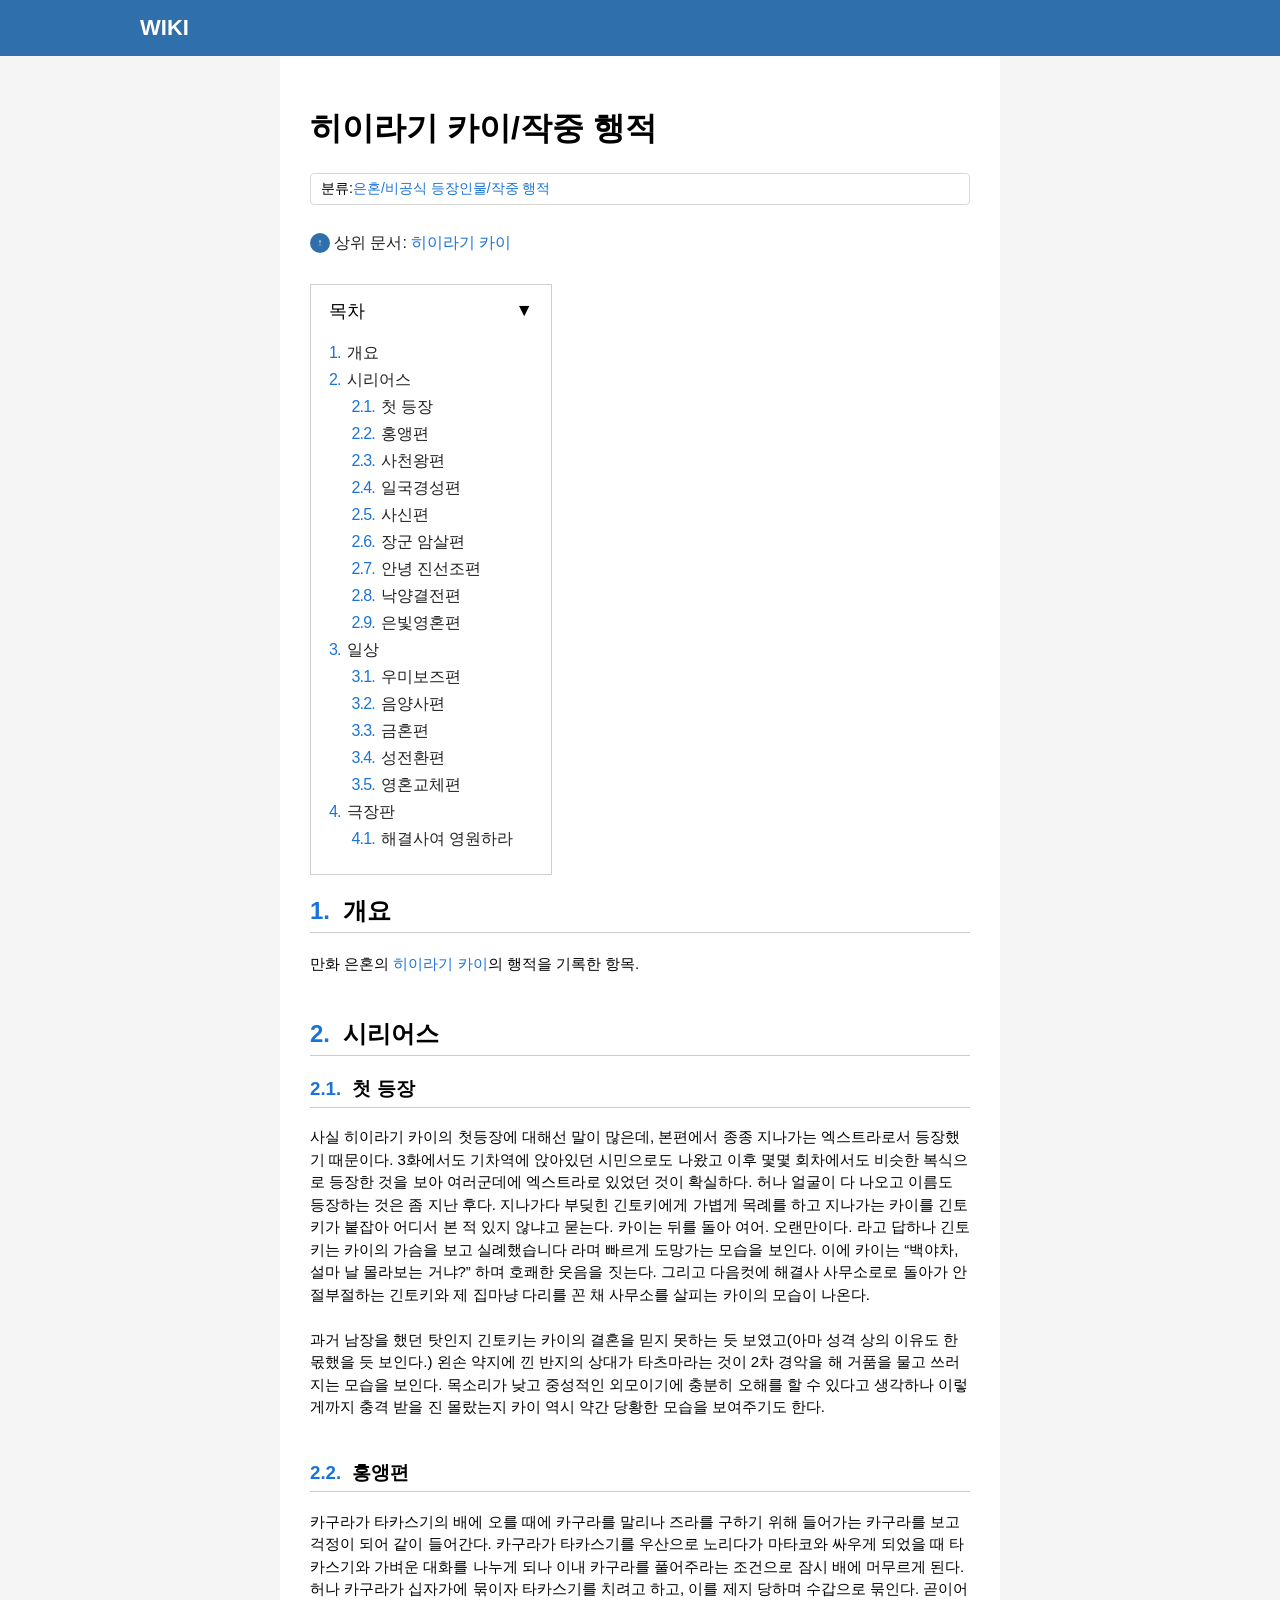
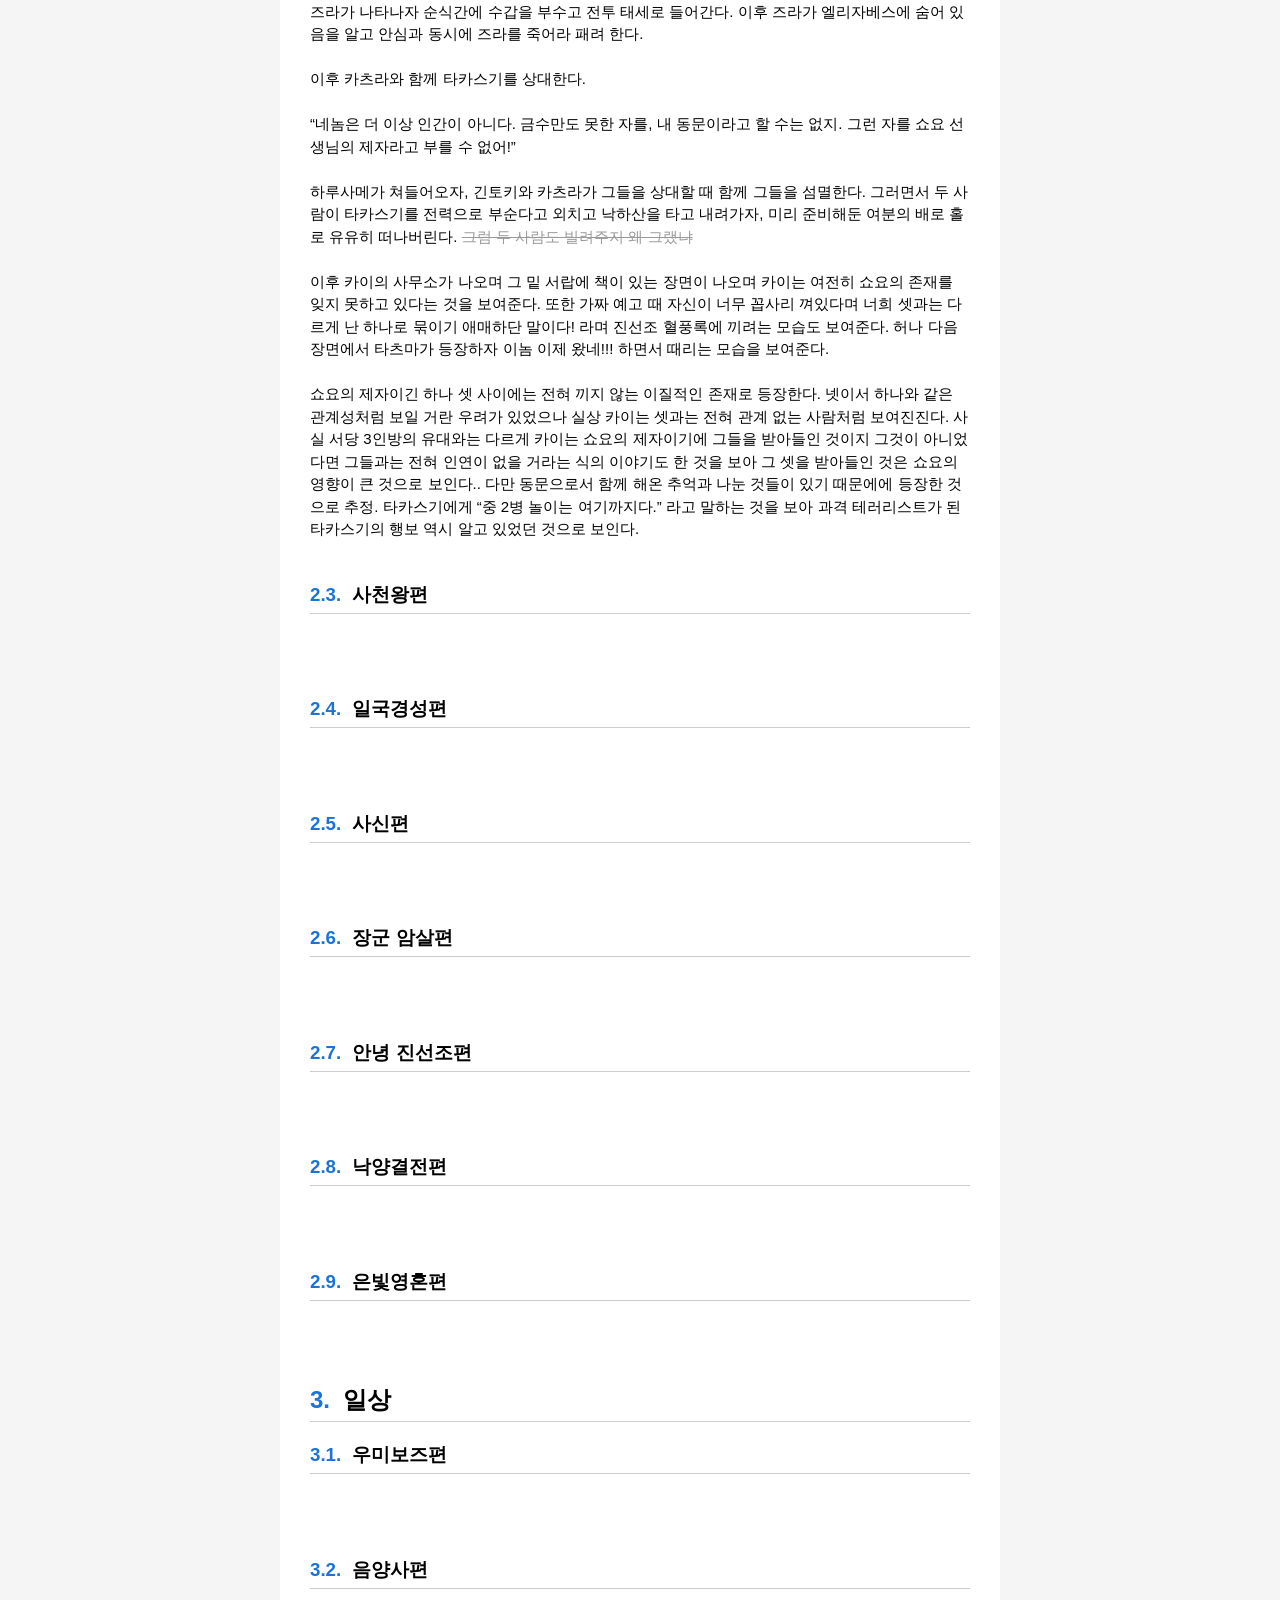
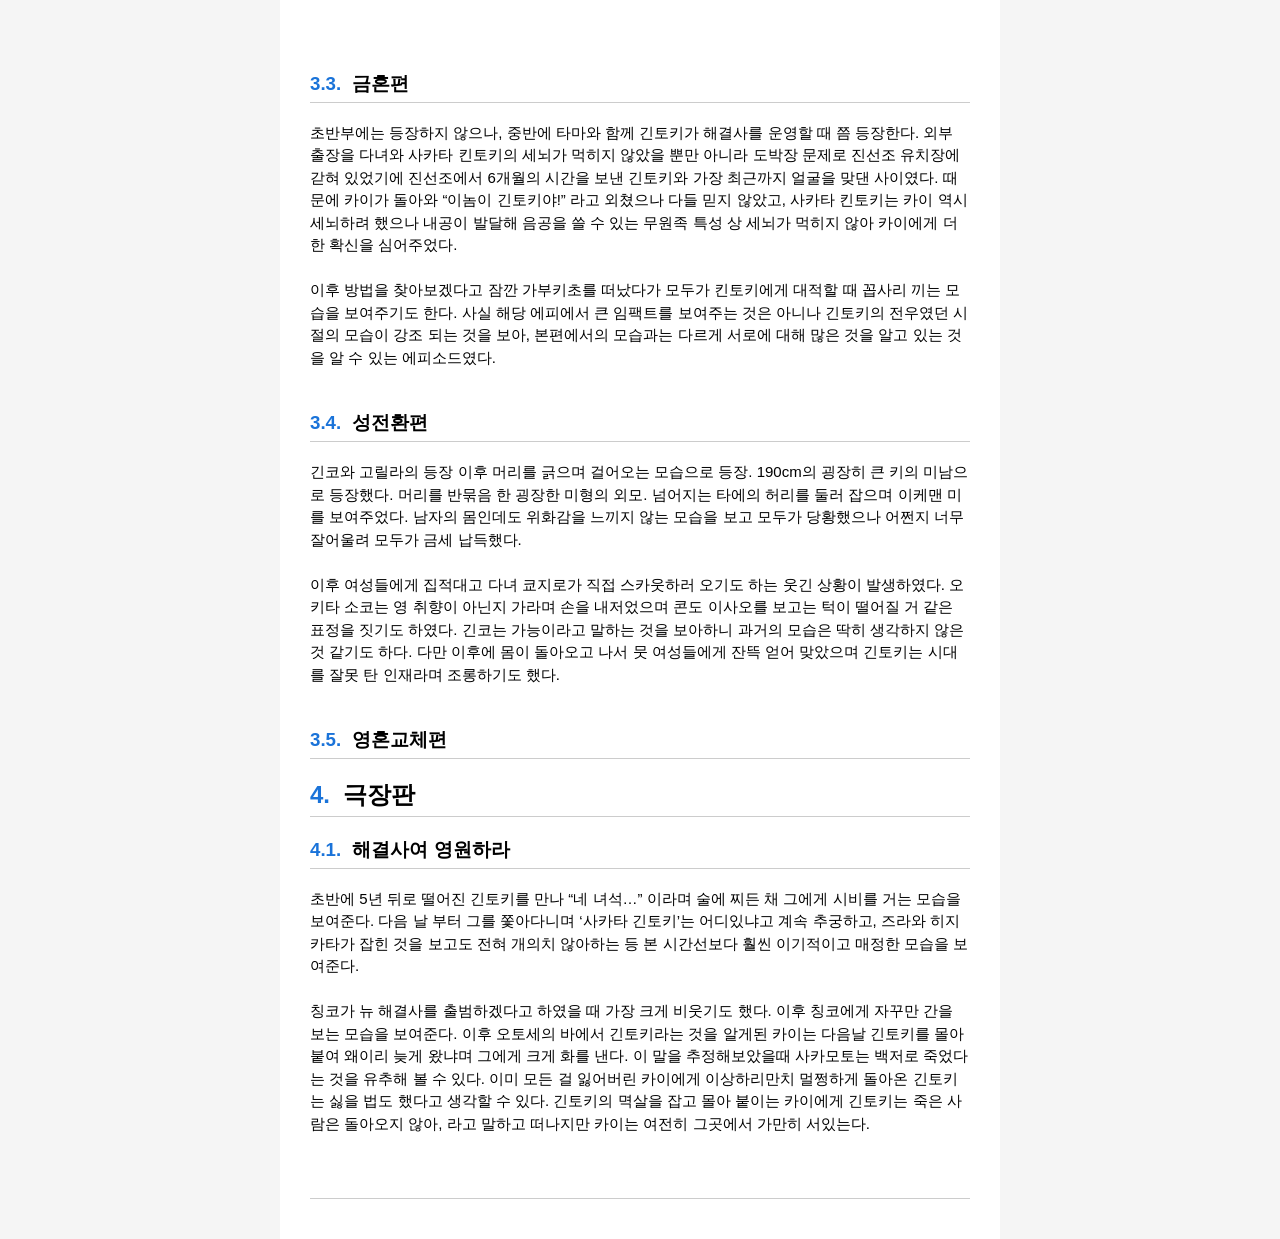
==== plotline.html @ 356cd567 "01" ====
<!DOCTYPE html>
<html lang="ko">

<head>

<meta charset="UTF-8">
<meta name="viewport" content="width=device-width, initial-scale=1.0">

<title>히이라기 카이/작중 행적 - 아이위키</title>

<link rel="stylesheet" href="../style.css">

</head>

<body>

<header class="header">

<div class="header-inner">

<h1 class="logo">
<a href="../index.html">WIKI</a>
</h1>

</div>

</header>

<div class="layout">

<main class="content">

<h1>히이라기 카이/작중 행적</h1>

<div class="wiki-category">
분류:<a href="#">은혼/비공식 등장인물/작중 행적</a>
</div>

<div class="wiki-parent-doc">
  <span class="parent-icon">↑</span>
  <span class="parent-label">상위 문서:</span>
  <a href="index.html">히이라기 카이</a>
</div>

<div class="toc_p" id="toc">
  <button type="button" class="toc-toggle" id="toc-toggle" aria-expanded="true">
    <span class="toc-title">목차</span>
    <span class="toc-arrow">▼</span>
  </button>

  <div class="toc-body" id="toc-body">
    <ol id="toc-list"></ol>
  </div>
</div>

<div style="clear:both;"></div>

<h2>개요</h2>
<p>
만화 은혼의 <a href="index.html">히이라기 카이</a>의 행적을 기록한 항목.<br><br>
</p>


<h2>시리어스</h2>
<h3>첫 등장</h3>
<p>
사실 히이라기 카이의 첫등장에 대해선 말이 많은데, 본편에서 종종 지나가는 엑스트라로서 등장했기 때문이다. 3화에서도 기차역에 앉아있던 시민으로도 나왔고 이후 몇몇 회차에서도 비슷한 복식으로 등장한 것을 보아 여러군데에 엑스트라로 있었던 것이 확실하다. 허나 얼굴이 다 나오고 이름도 등장하는 것은 좀 지난 후다. 지나가다 부딪힌 긴토키에게 가볍게 목례를 하고 지나가는 카이를 긴토키가 붙잡아 어디서 본 적 있지 않냐고 묻는다. 카이는 뒤를 돌아 여어. 오랜만이다. 라고 답하나 긴토키는 카이의 가슴을 보고 실례했습니다 라며 빠르게 도망가는 모습을 보인다. 이에 카이는 “백야차, 설마 날 몰라보는 거냐?” 하며 호쾌한 웃음을 짓는다. 그리고 다음컷에 해결사 사무소로로 돌아가 안절부절하는 긴토키와 제 집마냥 다리를 꼰 채 사무소를 살피는 카이의 모습이 나온다.<br><br>
과거 남장을 했던 탓인지 긴토키는 카이의 결혼을 믿지 못하는 듯 보였고(아마 성격 상의 이유도 한 몫했을 듯 보인다.) 왼손 약지에 낀 반지의 상대가 타츠마라는 것이 2차 경악을 해 거품을 물고 쓰러지는 모습을 보인다. 목소리가 낮고 중성적인 외모이기에 충분히 오해를 할 수 있다고 생각하나 이렇게까지 충격 받을 진 몰랐는지 카이 역시 약간 당황한 모습을 보여주기도 한다.<br><br>
</p>

<h3>홍앵편</h3>
<p>
카구라가 타카스기의 배에 오를 때에 카구라를 말리나 즈라를 구하기 위해 들어가는 카구라를 보고 걱정이 되어 같이 들어간다. 카구라가 타카스기를 우산으로 노리다가 마타코와 싸우게 되었을 때 타카스기와 가벼운 대화를 나누게 되나 이내 카구라를 풀어주라는 조건으로 잠시 배에 머무르게 된다. 허나 카구라가 십자가에 묶이자 타카스기를 치려고 하고, 이를 제지 당하며 수갑으로 묶인다. 곧이어 즈라가 나타나자 순식간에 수갑을 부수고 전투 태세로 들어간다. 이후 즈라가 엘리자베스에 숨어 있음을 알고 안심과 동시에 즈라를 죽어라 패려 한다.<br><br>
이후 카츠라와 함께 타카스기를 상대한다.<br><br>
“네놈은 더 이상 인간이 아니다. 금수만도 못한 자를, 내 동문이라고 할 수는 없지. 그런 자를 쇼요 선생님의 제자라고 부를 수 없어!”<br><br>
하루사메가 쳐들어오자, 긴토키와 카츠라가 그들을 상대할 때 함께 그들을 섬멸한다. 그러면서 두 사람이 타카스기를 전력으로 부순다고 외치고 낙하산을 타고 내려가자, 미리 준비해둔 여분의 배로 홀로 유유히 떠나버린다. <span class="cancel_text">그럼 두 사람도 빌려주지 왜 그랬냐</span><br><br>
이후 카이의 사무소가 나오며 그 밑 서랍에 책이 있는 장면이 나오며 카이는 여전히 쇼요의 존재를 잊지 못하고 있다는 것을 보여준다. 또한 가짜 예고 때 자신이 너무 꼽사리 껴있다며 너희 셋과는 다르게 난 하나로 묶이기 애매하단 말이다! 라며 진선조 혈풍록에 끼려는 모습도 보여준다. 허나 다음 장면에서 타츠마가 등장하자 이놈 이제 왔네!!! 하면서 때리는 모습을 보여준다.<br><br>
쇼요의 제자이긴 하나 셋 사이에는 전혀 끼지 않는 이질적인 존재로 등장한다. 넷이서 하나와 같은 관계성처럼 보일 거란 우려가 있었으나 실상 카이는 셋과는 전혀 관계 없는 사람처럼 보여진진다.  사실 서당 3인방의 유대와는 다르게 카이는 쇼요의 제자이기에 그들을 받아들인 것이지 그것이 아니었다면 그들과는 전혀 인연이 없을 거라는 식의 이야기도 한 것을 보아 그 셋을 받아들인 것은 쇼요의 영향이 큰 것으로 보인다.. 다만 동문으로서 함께 해온 추억과 나눈 것들이 있기 때문에에 등장한 것으로 추정. 타카스기에게 “중 2병 놀이는 여기까지다.” 라고 말하는 것을 보아 과격 테러리스트가 된 타카스기의 행보 역시 알고 있었던 것으로 보인다.<br><br>
</p>

<h3>사천왕편</h3>
<p><br><br></p>

<h3>일국경성편</h3>
<p><br><br></p>

<h3>사신편</h3>
<p><br><br></p>

<h3>장군 암살편</h3>
<p><br><br></p>

<h3>안녕 진선조편</h3>
<p><br><br></p>

<h3>낙양결전편</h3>
<p><br><br></p>

<h3>은빛영혼편</h3>
<p><br><br></p>

<h2>일상</h2>
<h3>우미보즈편</h3>
<p><br><br></p>

<h3>음양사편</h3>
<p><br><br></p>

<h3>금혼편</h3>
<p>
초반부에는 등장하지 않으나, 중반에 타마와 함께 긴토키가 해결사를 운영할 때 쯤 등장한다. 외부 출장을 다녀와 사카타 킨토키의 세뇌가 먹히지 않았을 뿐만 아니라 도박장 문제로 진선조 유치장에 갇혀 있었기에 진선조에서 6개월의 시간을 보낸 긴토키와 가장 최근까지 얼굴을 맞댄 사이였다. 때문에 카이가 돌아와 “이놈이 긴토키야!” 라고 외쳤으나 다들 믿지 않았고, 사카타 킨토키는 카이 역시 세뇌하려 했으나 내공이 발달해 음공을 쓸 수 있는 무원족 특성 상 세뇌가 먹히지 않아 카이에게 더한 확신을 심어주었다.<br><br>
이후 방법을 찾아보겠다고 잠깐 가부키초를 떠났다가 모두가 킨토키에게 대적할 때 꼽사리 끼는 모습을 보여주기도 한다. 사실 해당 에피에서 큰 임팩트를 보여주는 것은 아니나 긴토키의 전우였던 시절의 모습이 강조 되는 것을 보아, 본편에서의 모습과는 다르게 서로에 대해 많은 것을 알고 있는 것을 알 수 있는 에피소드였다.<br><br>
</p>

<h3>성전환편</h3>
<p>
긴코와 고릴라의 등장 이후 머리를 긁으며 걸어오는 모습으로 등장. 190cm의 굉장히 큰 키의 미남으로 등장했다. 머리를 반묶음 한 굉장한 미형의 외모. 넘어지는 타에의 허리를 둘러 잡으며 이케맨 미를 보여주었다. 남자의 몸인데도 위화감을 느끼지 않는 모습을 보고 모두가 당황했으나 어쩐지 너무 잘어울려 모두가 금세 납득했다.<br><br>
이후 여성들에게 집적대고 다녀 쿄지로가 직접 스카웃하러 오기도 하는 웃긴 상황이 발생하였다. 오키타 소코는 영 취향이 아닌지 가라며 손을 내저었으며 콘도 이사오를 보고는 턱이 떨어질 거 같은 표정을 짓기도 하였다. 긴코는 가능이라고 말하는 것을 보아하니 과거의 모습은 딱히 생각하지 않은 것 같기도 하다. 다만 이후에 몸이 돌아오고 나서 뭇 여성들에게 잔뜩 얻어 맞았으며 긴토키는 시대를 잘못 탄 인재라며 조롱하기도 했다.<br><br>
</p>

<h3>영혼교체편</h3>
<p>
</p>

<h2>극장판</h2>
<h3>해결사여 영원하라</h3>
<p>
초반에 5년 뒤로 떨어진 긴토키를 만나 “네 녀석…” 이라며 술에 찌든 채 그에게 시비를 거는 모습을 보여준다. 다음 날 부터 그를 쫓아다니며 ‘사카타 긴토키’는 어디있냐고 계속 추궁하고, 즈라와 히지카타가 잡힌 것을 보고도 전혀 개의치 않아하는 등 본 시간선보다 훨씬 이기적이고 매정한 모습을 보여준다.<br><br>
칭코가 뉴 해결사를 출범하겠다고 하였을 때 가장 크게 비웃기도 했다. 이후 칭코에게 자꾸만 간을 보는 모습을 보여준다. 이후 오토세의 바에서 긴토키라는 것을 알게된 카이는 다음날 긴토키를 몰아 붙여 왜이리 늦게 왔냐며 그에게 크게 화를 낸다. 이 말을 추정해보았을때 사카모토는 백저로 죽었다는 것을 유추해 볼 수 있다. 이미 모든 걸 잃어버린 카이에게 이상하리만치 멀쩡하게 돌아온 긴토키는 싫을 법도 했다고 생각할 수 있다. 긴토키의 멱살을 잡고 몰아 붙이는 카이에게 긴토키는 죽은 사람은 돌아오지 않아, 라고 말하고 떠나지만 카이는 여전히 그곳에서 가만히 서있는다.<br><br>
</p>

<section class="footnotes-section">
<ol id="footnotes-list"></ol>
</section>

</main>

</div>

<script src="../script.js"></script>

</body>
</html>
---- style.css ----
body {
  margin: 0;
  font-family: Arial, sans-serif;
  background: #f5f5f5;
}

/* 헤더 */
.header {
  background: #2f6fab;
  color: white;
}

.header-inner {
  max-width: 1000px;
  margin: auto;
  display: flex;
  align-items: center;
  justify-content: space-between;
  padding: 15px;
}

.logo {
  margin: 0;
  font-size: 22px;
}

.logo a {
  color: white;
  text-decoration: none;
}

.logo a:visited {
  color: white;
}

.topnav a {
  color: white;
  margin-left: 20px;
  text-decoration: none;
  font-weight: bold;
}

.topnav a:visited {
  color: white;
}

.topnav a:hover {
  text-decoration: underline;
}

/* 레이아웃 */
.layout {
  max-width: 720px;
  margin: 0 auto;
}

.content {
  background: white;
  padding: 30px;
}

/* 분류 */
.wiki-category {
  border: 1px solid #d8d8d8;
  border-radius: 4px;
  background: #fff;
  padding: 6px 10px;
  margin: 20px 0 28px 0;
  font-size: 14px;
}

.wiki-category strong {
  font-weight: 700;
  color: #222;
}

.wiki-category a {
  color: #1a73d9;
  text-decoration: none;
}

.wiki-category a:hover {
  text-decoration: underline;
}

.wiki-parent-doc {
  display: flex;
  align-items: center;
  gap: 4px;
  margin: 18px 0 30px 0;
  font-size: 16px;
}

/*상위 문서*/
.parent-icon {
  width: 20px;
  height: 20px;
  border-radius: 50%;
  background: #2f6fab;
  color: #fff;
  display: inline-flex;
  align-items: center;
  justify-content: center;
  font-size: 10px;
  font-weight: 900;
  line-height: 1;
  flex-shrink: 0;
}

.parent-label {
  color: #222;
  font-weight: 400;
}

.wiki-parent-doc a {
  color: #1a73d9;
  text-decoration: none;
}

.wiki-parent-doc a:hover {
  text-decoration: underline;
}

/* 대사 */
.quote-box {
  display: inline-block;
  border: 2px dashed #bfbfbf;
  border-left: 6px solid #7bc67b;
  background: #e6e6e6;
  padding: 12px 24px;
  margin: 4px 0;
  font-size: 17px;
  line-height: 1.7;
  font-weight: 400;
  color: #222;
  box-sizing: border-box;
  max-width: 100%;
}

.quote-box p {
  margin: 0;
}

.quote-divider {
  border: none;
  border-top: 1px solid #bfbfbf;
  margin: 6px 0;
}

.quote-box-b {
  display: inline-block;
  border: 2px dashed #bfbfbf;
  border-left: 6px solid #7bc67b;
  background: #e6e6e6;
  padding: 12px 24px;
  font-size: 15px;
  line-height: 1.7;
  color: #222;
  box-sizing: border-box;
  max-width: 100%;
}

.quote-box-a {
  display: inline-block;
  border: 2px dashed #bfbfbf;
  border-left: 6px solid #7bc67b;
  background: #e6e6e6;
  padding: 12px 24px;
  font-size: 15px;
  line-height: 1.7;
  font-weight: 700;
  color: #222;
  box-sizing: border-box;
  max-width: 100%;
}

.quote-box-a p {
  margin: 0;
}

.quote-divider {
  border: none;
  border-top: 1px solid #bfbfbf;
  margin: 6px 0;
}

.description-box {
  margin: 10px 0;
  padding: 10px 15px;
  background: #f7f7f7;
  border: 1px solid #d5d5d5;
  font-size: 15px;
  line-height: 1.5;
  box-sizing: border-box;
  width: 55%;
}

/* 목차 */
.toc {
  border: 1px solid #cfcfcf;
  background: #fff;
  padding: 0;
  margin: 20px 0;
  width: 200px;
}

.toc_p {
  border: 1px solid #cfcfcf;
  background: #fff;
  padding: 0;
  margin: 20px 0;
  width: 240px;
}

.toc_r {
  border: 1px solid #cfcfcf;
  background: #fff;
  padding: 0;
  margin: 20px 0;
  width: 160px;
}

.toc-toggle {
  width: 100%;
  display: flex;
  align-items: center;
  justify-content: space-between;
  padding: 14px 18px;
  background: none;
  border: none;
  font-size: 1.1rem;
  font-weight: bold;
  cursor: pointer;
  text-align: left;
}

.toc-title {
  display: flex;
  align-items: center;
  gap: 6px;
  font-weight: 500;
}

.toc-arrow {
  font-size: 1.1rem;
  line-height: 1;
  transition: transform 0.2s ease;
}

.toc-toggle.collapsed .toc-arrow {
  transform: rotate(-90deg);
}

.toc-body {
  padding: 0 18px 18px 18px;
}

.toc-body.hidden {
  display: none;
}

#toc-list {
  margin: 0;
  padding-left: 0;
  list-style: none;
}

#toc-list li {
  margin: 6px 0;
}

#toc-list a {
  text-decoration: none;
  color: #1a73d9;
}

#toc-list a:hover {
  text-decoration: underline;
}

.toc-num {
  margin-right: 6px;
  font-weight: 400;
  letter-spacing: -0.05em;
}

.toc-text {
  color: #222;
  text-decoration: none;
}

.toc-text:hover {
  text-decoration: underline;
}

.toc-sublist {
  margin-top: 6px;
  padding-left: 1.4em;
  list-style: none;
}

/*스포일러*/
.spoiler-inline {
  cursor: pointer;
  display: inline-block;
}

.spoiler-content {
  display: none;
}

/* 본문 링크 스타일 */
.content a {
  color: #1a73d9;
  text-decoration: none;
}

.content a:visited {
  color: #1a73d9;
}

.content a:hover {
  text-decoration: underline;
}

.content a.hidden-link {
  color: #f5f5f5;
}

.content a.hidden-link:visited {
  color: #f5f5f5;
}

.content a.hidden-link:hover {
  text-decoration: underline;
  text-decoration-color: #1a73d9;
}

/* 제목 */
h2 {
  border-bottom: 1px solid #ccc;
  padding-bottom: 5px;
}

h3 {
  border-bottom: 1px solid #ccc;
  padding-bottom: 5px;
}

.content p {
  font-size: 15px;
  line-height: 1.5;
}

.char-line {
  font-size: 15px;
  /* 다른 p와 동일 */
  margin: 0;
  /* 위아래 간격 제거 */
  line-height: 1.5;
  /* 기존과 맞춤 */
}

/* 등장인물 목록 */
.character-list {
  list-style: none;
  padding: 0;
}

.character-list li {
  margin-bottom: 10px;
}

.character-list a {
  color: #0366d6;
  text-decoration: none;
}

.character-list a:hover {
  text-decoration: underline;
}

.cancel_text {
  color: #9a9a9a;
  text-decoration: line-through;
}

.cancel_text:hover {
  text-decoration: none;
}

/* 인포박스 */
.character-infobox {
  width: 340px;
  border: 1px solid #b5b5b5;
  float: right;
  margin: 0 0 20px 20px;
  font-size: 14px;
  background: #e6e6e6;
}

.char-title {
  background: #bb4052;
  text-align: center;
  padding: 10px;
  color: #fff6f3;
}

.char-title1 {
  background: #f9f5e9;
  text-align: center;
  padding: 10px;
}

.char-title2 {
  background: #FFFEF0;
  text-align: center;
  padding: 10px;
}

.char-name-ko {
  font-size: 20px;
  font-weight: 700;
}

.char-name-jp {
  display: inline-block;
  text-align: left;
}

.char-name-sub {
  font-size: 16px;
  font-weight: 700;
  display: inline-block;
  text-align: center;
  margin-top: 0;
}

.char-name-sub_ {
  margin-top: 5px;
  font-size: 10px;
  font-weight: 700;
  display: block;
  text-align: left;
  margin-bottom: -1px;
}

.char-name-sub rt {
  font-size: 0.55em;
  font-weight: 400;
}

.char-image img {
  width: 100%;
  display: block;
}

.info-row {
  display: flex;
  border-top: 1px solid #b5b5b5;
}

.info-label {
  width: 28%;
  background: #bb4052;
  padding: 8px;
  font-weight: bold;
  text-align: center;
  color: #fff6f3;
  display: flex;
  align-items: center;
  justify-content: center;
}

.info-label1 {
  width: 28%;
  background: #d2d2d2;
  padding: 8px;
  text-align: center;
  color: #2d2d2d;
  display: flex;
  align-items: center;
  justify-content: center;
}

.info-label2 {
  width: 28%;
  background: #c8c8c8;
  padding: 8px;
  text-align: center;
  color: #373737;
  display: flex;
  align-items: center;
  justify-content: center;
}

.info-label3 {
  width: 28%;
  background: #FFFEF0;
  padding: 8px;
  text-align: center;
  color: #000;
  font-weight: bold;
  display: flex;
  align-items: center;
  justify-content: center;
}

.info-value {
  flex: 1;
  padding: 8px;
  background: #fff;
}

.info-value1 {
  flex: 1;
  padding: 8px;
  background: #dcdcdc;
  text-align: center;
  color: #222222;
}

.info-more summary {
  cursor: pointer;
  text-align: center;
  font-weight: bold;
  padding: 8px;
  background: #bb4052;
  color: #fff6f3;
  border-top: 1px solid #b5b5b5;
}

/* Navbox */
.navbox {
  width: 75%;
  max-width: 800px;
  margin: 40px auto;
  border: 2px solid #97d2fd;
  font-size: 14px;
  background: #fff;
}

.navbox-title {
  background: #97d2fd;
  color: white;
  font-weight: bold;
  text-align: center;
  padding: 12px;
  font-size: 16px;
}

.navbox-title a,
.navbox-title a:visited {
  color: #ffffff;
  font-weight: 700;
  text-decoration: none;
  font-size: 20px;
  line-height: 1.1;
  display: block;

}

.navbox-header {
  text-align: center;
  padding: 8px;
}

.navbox-subtitle {
  display: inline-block;
  font-size: 14px;
  margin-top: 4px;
  padding: 3px 4px;
  border-radius: 4px;
  background: #e01e1e;
  color: #fefafb;
  font-weight: bold;
}

.navbox-toggle {
  text-align: center;
  font-weight: bold;
  cursor: pointer;
  margin: 8px 0;
}

.navbox-table {
  width: 100%;
  border-collapse: collapse;
}

.navbox-table th,
.navbox-table td {
  border: 1px solid #ddd;
  padding: 6px;
}

.navbox-center {
  text-align: center;
}

.navbox-section-01 {
  background: #fd5378;
  color: white;
}

.navbox-section-02 {
  background: #f59974;
  color: #222;
}

.navbox-table a {
  text-decoration: none;
  color: #0645ad;
}

.navbox-table a:hover {
  text-decoration: underline;
}

/* 각주 */
.footnote {
  color: #0275d8;
  cursor: pointer;
  font-size: 0.8em;
  vertical-align: super;
}

.footnote-popup {
  position: absolute;
  background: white;
  border: 1px solid #ccc;
  padding: 10px;
  max-width: 300px;
  font-size: 13px;
  box-shadow: 0 2px 6px rgba(0, 0, 0, 0.2);
  z-index: 999;
  display: none;
}

.footnote-ref {
  color: #0275d8;
  cursor: pointer;
  font-size: 0.8em;
  vertical-align: super;
  text-decoration: none;
}

.footnote-ref:hover {
  text-decoration: underline;
}

.footnote-tooltip {
  position: absolute;
  display: none;
  max-width: min(320px, calc(100vw - 24px));
  padding: 8px 10px;
  background: #fff;
  border: 1px solid #cfcfcf;
  box-shadow: 0 2px 8px rgba(0, 0, 0, 0.15);
  font-size: 13px;
  line-height: 1.45;
  z-index: 9999;
  box-sizing: border-box;
  white-space: normal;
  overflow-wrap: break-word;
  word-break: keep-all;
}

#footnotes-list {
    font-size: 15px;
}

#footnotes-list li {
    font-size: inherit;
    line-height: 1.5;
}

@media (max-width: 768px) {
  .footnote-tooltip {
    max-width: calc(100vw - 16px);
    font-size: 12px;
    line-height: 1.5;
  }
}

.footnotes-section {
  margin-top: 40px;
  padding-top: 10px;
  border-top: 1px solid #ccc;
}

.footnotes-section h2 {
  margin-bottom: 12px;
}

#footnotes-list {
  list-style: none;
  padding-left: 0;
  margin: 0;
}

#footnotes-list li {
  margin-bottom: 8px;
  line-height: 1.6;
}

.footnote-note-number {
  margin-right: 6px;
}

.footnote-backlink {
  color: #0275d8;
  text-decoration: none;
  font-size: 1em;
  cursor: pointer;
}

.footnote-backlink:hover {
  text-decoration: underline;
}

/* 문단 번호 */
.section-number {
  color: #1a73d9;
  text-decoration: none;
  font-weight: 700;
  margin-right: 6px;
}

.section-number:hover {
  text-decoration: underline;
}

/* 작성 중 팝업 오버레이 */
.page-status-overlay {
  position: fixed;
  inset: 0;
  background: rgba(0, 0, 0, 0.28);
  display: none;
  align-items: center;
  justify-content: center;
  z-index: 10000;
  padding: 20px;
  box-sizing: border-box;
}

/* 팝업 박스 */
.page-status-popup {
  width: min(360px, calc(100vw - 32px));
  background: #fff;
  border: 1px solid #cfcfcf;
  box-shadow: 0 8px 24px rgba(0, 0, 0, 0.18);
  padding: 18px 20px;
  text-align: center;
  line-height: 1.6;
  font-size: 14px;
  color: #222;
  box-sizing: border-box;
}

.page-status-popup strong {
  display: block;
  margin-bottom: 6px;
  font-size: 15px;
}

.series-box {
  width: 100%;
  border: 2px solid #97d2fd;
  background: #f3f3f3;
  box-sizing: border-box;
  margin: 20px 0;
}

.series-title {
  background: #97d2fd;
  color: #fff;
  text-align: center;
  font-size: 0.95rem;
  font-weight: 600;
  padding: 8px 8px;
  border-bottom: 1px solid #cfcfcf;
}

.series-row {
  display: grid;
  grid-template-columns: 1fr 88px 1fr 88px 1fr;
  align-items: stretch;
}

.series-item,
.series-arrow {
  min-height: 56px;
  display: flex;
  flex-direction: column;
  justify-content: center;
  align-items: center;
  border-right: 1px solid #cfcfcf;
  padding: 4px 8px;
  box-sizing: border-box;
  background: #fff;
  text-align: center;
}

.series-item.current {
  background: #f3f3f3;
  font-weight: 700;
}

.series-row>*:last-child {
  border-right: none;
}

.series-item a,
.series-item span {
  line-height: 1.35;
  word-break: keep-all;
  font-size: 0.9rem;
}

.series-item a {
  color: #0b66d1;
  text-decoration: none;
}

.series-item a:hover {
  text-decoration: underline;
}

.series-item.current span {
  color: #000;
}

.series-ep {
  margin-top: 4px;
  color: #222;
  line-height: 1.4;
  word-break: keep-all;
  font-size: 0.75rem;
  font-weight: 400;
}

.series-arrow {
  font-size: 1rem;
  font-weight: 500;
  color: #222;
}

.content .character-tree {
  font-size: inherit;
  line-height: inherit;
  margin: 0;
  padding-left: 28px;
}

.character-tree li {
  line-height: inherit;
  margin: 0;
}

.character-tree>li {
  margin-bottom: 20px;
}

.character-tree>li>ul {
  margin: 4px 0 0 0;
  padding-left: 28px;
}

.character-tree>li>ul>li {
  margin: 10px 0;
}

.character-tree a {
  color: #1a73d9;
  text-decoration: none;
}

.character-tree a:visited {
  color: #1a73d9;
}

.character-tree a:hover {
  text-decoration: underline;
}

/* ===========================
   초고교급 학생 틀
=========================== */

.ultimate-box {
  width: 90%;
  border: 1px solid #cfcfcf;
  background: #f5f5f5;
  box-sizing: border-box;
  margin: 25px auto;
}

.ultimate-title {

  background: #dddddd;

  text-align: center;

  padding: 6px;

  font-size: 15px;

  font-weight: bold;

  line-height: 1.45;

}

.ultimate-title a {

  color: #0b66d1;

  text-decoration: none;

}

.ultimate-title a:hover {

  text-decoration: underline;

}

.ultimate-grid {

  display: grid;

  grid-template-columns: repeat(6, 1fr);

  gap: 10px;

  padding: 10px;

}

.ultimate-grid-a {

  display: grid;

  grid-template-columns: repeat(7, 1fr);

  gap: 10px;

  padding: 10px;

}

.ultimate-card {

  text-align: center;

}

.ultimate-job {

  border-radius: 6px;

  color: #fff;

  font-size: 13px;

  padding: 2px 6px;

  margin-bottom: 4px;

}

.ultimate-name {

  font-size: 13px;

  line-height: 1.1;

}

.ultimate-name a {

  color: #0b66d1;

  text-decoration: none;

}

.ultimate-name a:hover {

  text-decoration: underline;

}

/* 색상 */

.job-green {
  background: #228b22;
}

.job-pink {
  background: #ff69b4;
}

.job-yellow {
  background: #ffc800;
  color: #222;
}

.job-purple {
  background: #9966cc;
}

.job-blue {
  background: #4570e6;
}

.job-magenta {
  background: #c71585;
}

.job-red {
  background: #b22222;
}

.job-ivory {
  background: #f1e7c8;
  color: #222;
}

.job-violet {
  background: #880085;
}

.job-grapefruit {
  background: #ea3c53;
}

.job-lemon {
  background: #ffef00;
  color: #222;
}

.job-navy {
  background: #0047ab;
}

.job-orange {
  background: #8b4513;
}

.job-darkgreen {
  background: #00563b;
}

.job-salmon {
  background: #ff9e9b;
}

.job-lime {
  background: #dfff00;
  color: #222;
}

.job-gray {
  background: #f5f5f5;
  color: #f5f5f5;
}

.gift-table {
    width: 66%;
    border-collapse: collapse;
    margin: 20px 0;
    table-layout: fixed;
}

.gift-table th,
.gift-table td {
    border: 1px solid #d8d8d8;
    padding: 14px 18px;
    font-size: 15px;
    line-height: 1.5;
    text-align: center;
    vertical-align: middle;
    font-weight: 400;
}

.gift-table th {
    width: 45%;
    background: #fafafa;
}

.gift-table td {
    background: #fff;
}

.punishment-box {
    margin: 20px 0;
    padding: 10px 12px;
    border: 1px solid #ced3d8;
    background-color: #f8f8f8;
    color: #222;
    line-height: 1.3;
    font-size: 15px;
}

.image-popup-link{
    color:#008000;
    text-decoration:underline;
    cursor:pointer;
}

/* 이미지 프레임 */

.image-frame {

  width: 100%;

  margin: 20px 0;

  border: 1px solid #555;

  background: #000;

  box-sizing: border-box;

  padding-top: 4px;

}

/* 이미지 */

.image-frame img {

  display: block;

  width: 98%;

  height: auto;

  margin: 0 auto;

  margin-bottom: 5px;

}

/* 아래 검은 설명 */

.image-caption {

  background: #000;

  color: #fff;

  text-align: center;

  padding: 7px 10px;

  font-size: 15px;

  font-weight: 700;

  border-top: 1px solid #fff;

}

/* 배경 */
.image-popup{
    display:none;
    position:fixed;
    inset:0;

    background:rgba(0,0,0,.6);

    justify-content:center;
    align-items:center;

    z-index:9999;
}

/* 팝업창 */
.image-popup-window{

    background:#fff;

    padding:12px;

    border-radius:6px;

    box-shadow:0 8px 30px rgba(0,0,0,.35);

    cursor:default;
}

/* 이미지 */
#imagePopupImg{

    display:block;

    max-width:85vw;
    max-height:85vh;

    width:auto;
    height:auto;

    object-fit:contain;

    cursor:zoom-in;

    user-select:none;
    -webkit-user-drag:none;
}

.trivia-list {
    font-size: 15px;
    line-height: 1.6;
    padding-left: 24px;
}

.trivia-list li {
    margin: 8px 0;
}

.trivia-list ul {
    margin-top: 8px;
    padding-left: 28px;
}

.trivia-list ul li {
    margin: 6px 0;
}

/* 모바일 */

@media (max-width:768px) {

  .ultimate-grid {

    grid-template-columns: repeat(3, 1fr);
    align-items:center;

  }

    .ultimate-grid-a {

    grid-template-columns: repeat(4, 1fr);
    align-items:center;

  }

  .ultimate-title {

    font-size: 12px;

  }

  .description-box {

    width: 80%;

  }

}

/* 반응형 */
@media (max-width: 768px) {
  .series-title {
    font-size: 1.05rem;
    padding: 10px 8px;
  }

  .series-row {
    grid-template-columns: 1fr;
  }

  .series-item,
  .series-arrow {
    min-height: auto;
    border-right: none;
    border-bottom: 1px solid #cfcfcf;
    padding: 12px 10px;
  }

  .series-row>*:last-child {
    border-bottom: none;
  }

  .series-item a,
  .series-item span {
    font-size: 1rem;
  }

  .series-ep {
    font-size: 0.9rem;
    margin-top: 6px;
  }

  .series-arrow {
    font-size: 1.5rem;
  }

  .page-status-popup {
    width: min(320px, calc(100vw - 24px));
    font-size: 13px;
    padding: 16px 18px;
  }

  .character-infobox {
    float: none;
    width: 100%;
    margin: 20px 0;
  }

  .header-inner {
    flex-direction: column;
    align-items: flex-start;
  }

  .topnav {
    margin-top: 10px;
  }

  .toc-toggle {
    color: #222;
    -webkit-appearance: none;
    appearance: none;
    -webkit-tap-highlight-color: transparent;
  }

  .toc-title,
  .toc-arrow {
    color: #222;
  }
}

/* ===========================
   모바일 추가 대응 (기존 코드 수정 X)
=========================== */

@media (max-width:768px){

  /* 선물 표 */
  .gift-table{
    width:100%;
    font-size:14px;
  }

  .gift-table th,
  .gift-table td{
    padding:10px 8px;
    font-size:14px;
    word-break:keep-all;
    overflow-wrap:anywhere;
  }

  /* 벌칙 설명 박스 */
  .punishment-box{
    font-size:14px;
    line-height:1.6;
    word-break:keep-all;
    overflow-wrap:anywhere;
  }

  /* 이미지 프레임 */
  .image-frame{
    margin:16px 0;
  }

  .image-caption{
    font-size:14px;
    padding:6px 8px;
  }

  /* 팝업 */
  .image-popup-window{
    max-width:94vw;
    max-height:94vh;
    padding:8px;
    box-sizing:border-box;
  }

  #imagePopupImg{
    max-width:90vw;
    max-height:90vh;
  }

}
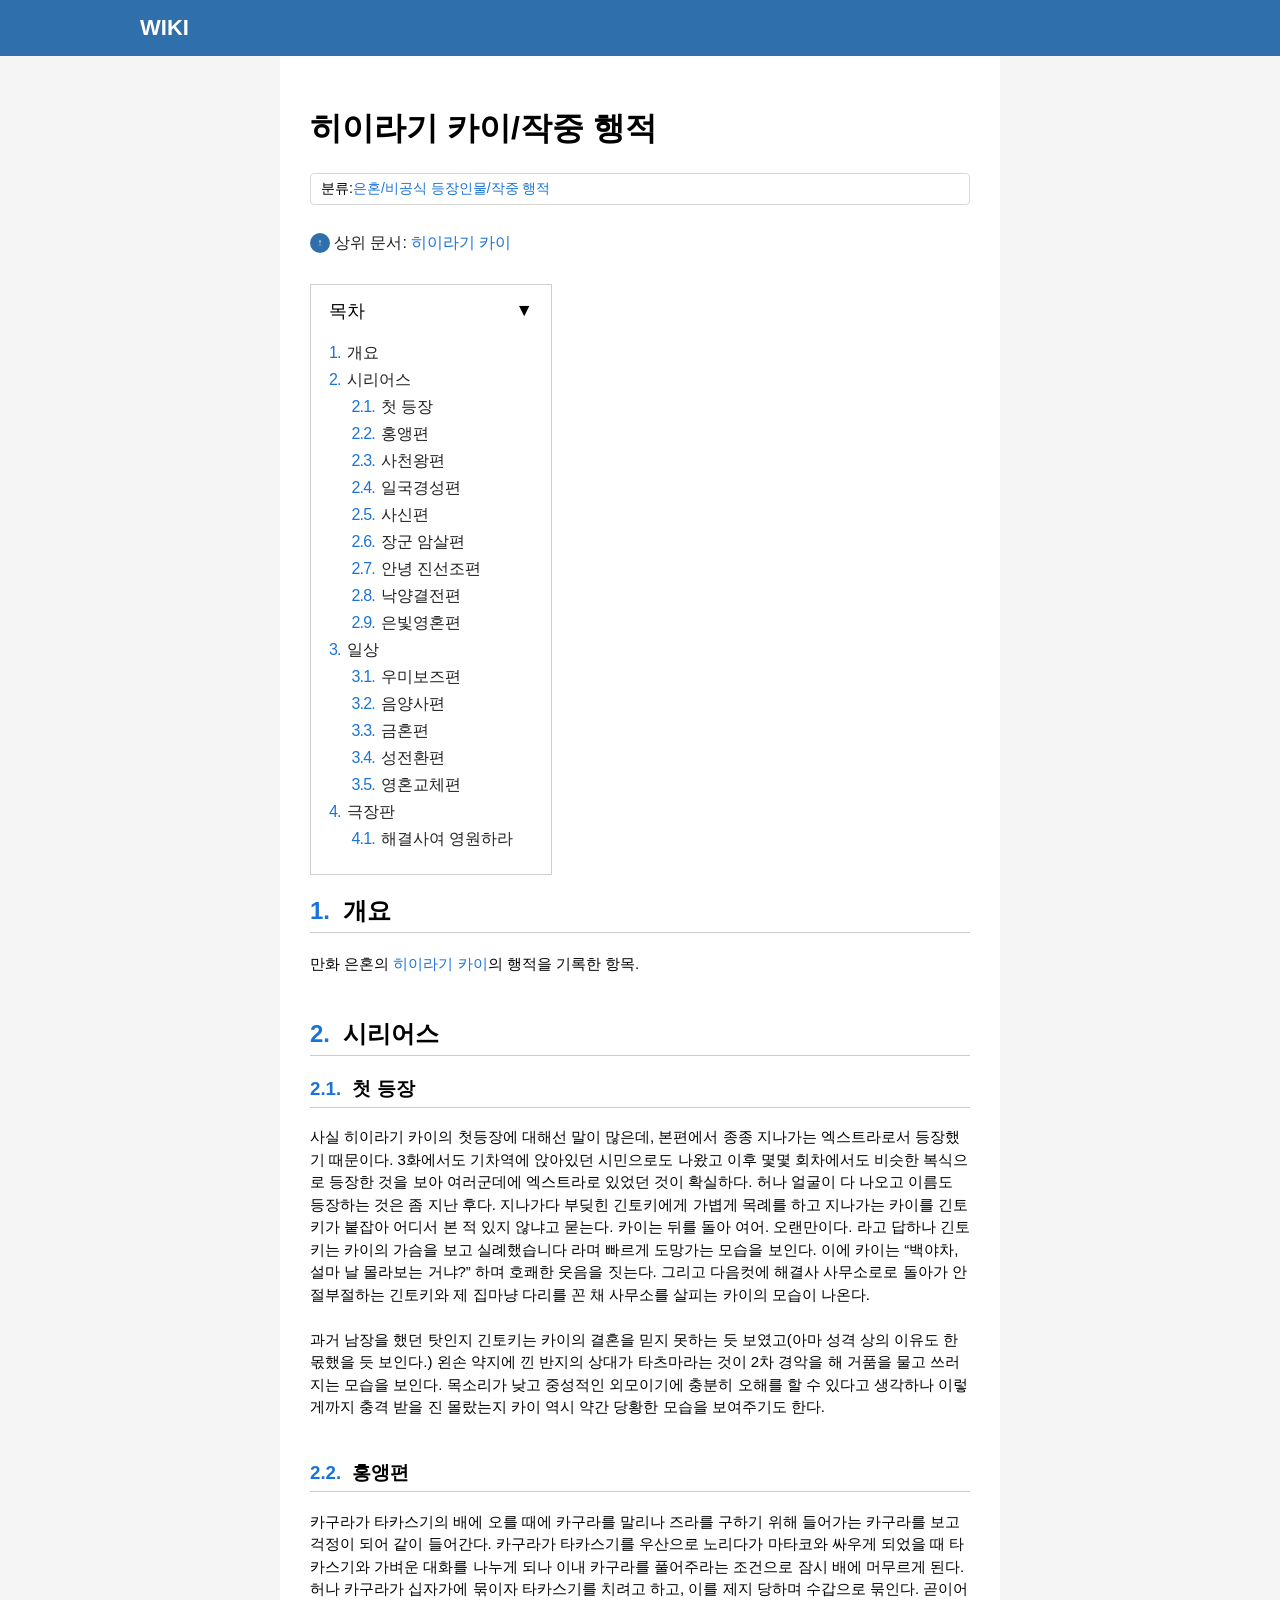
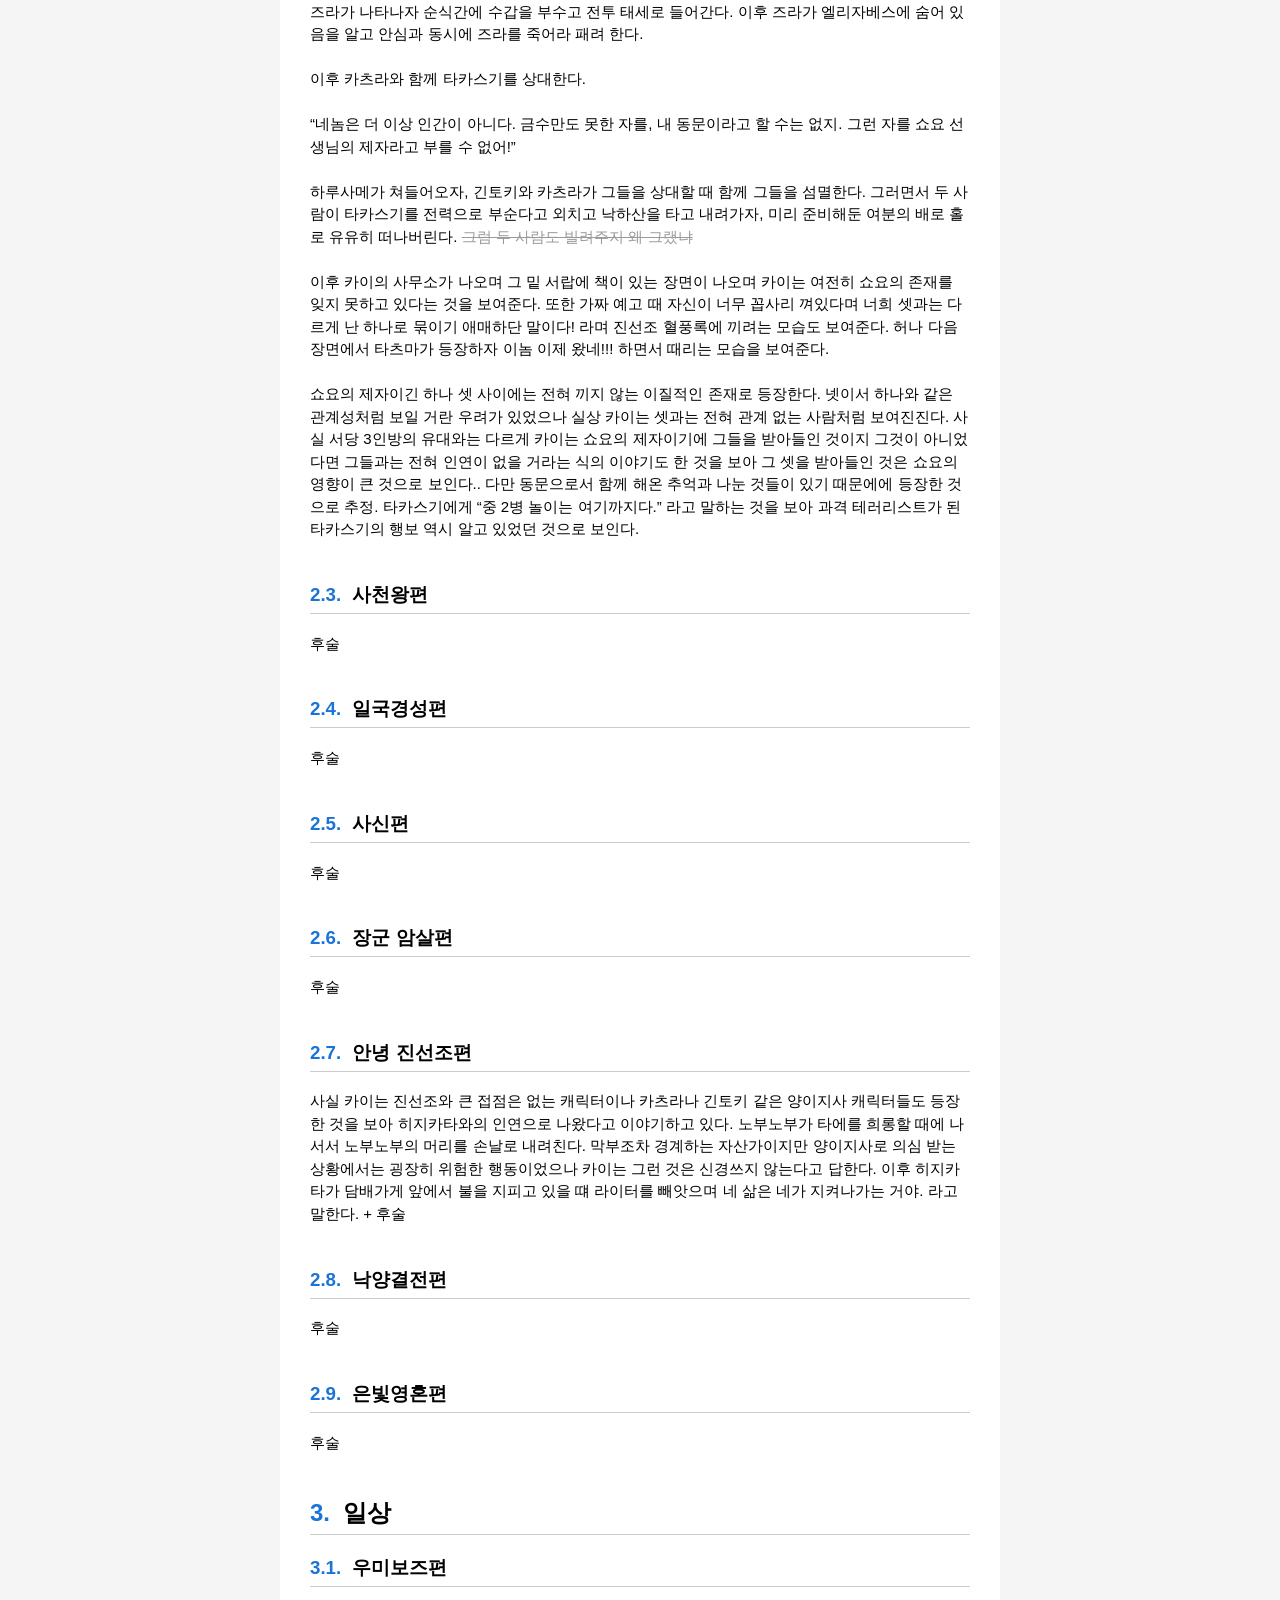
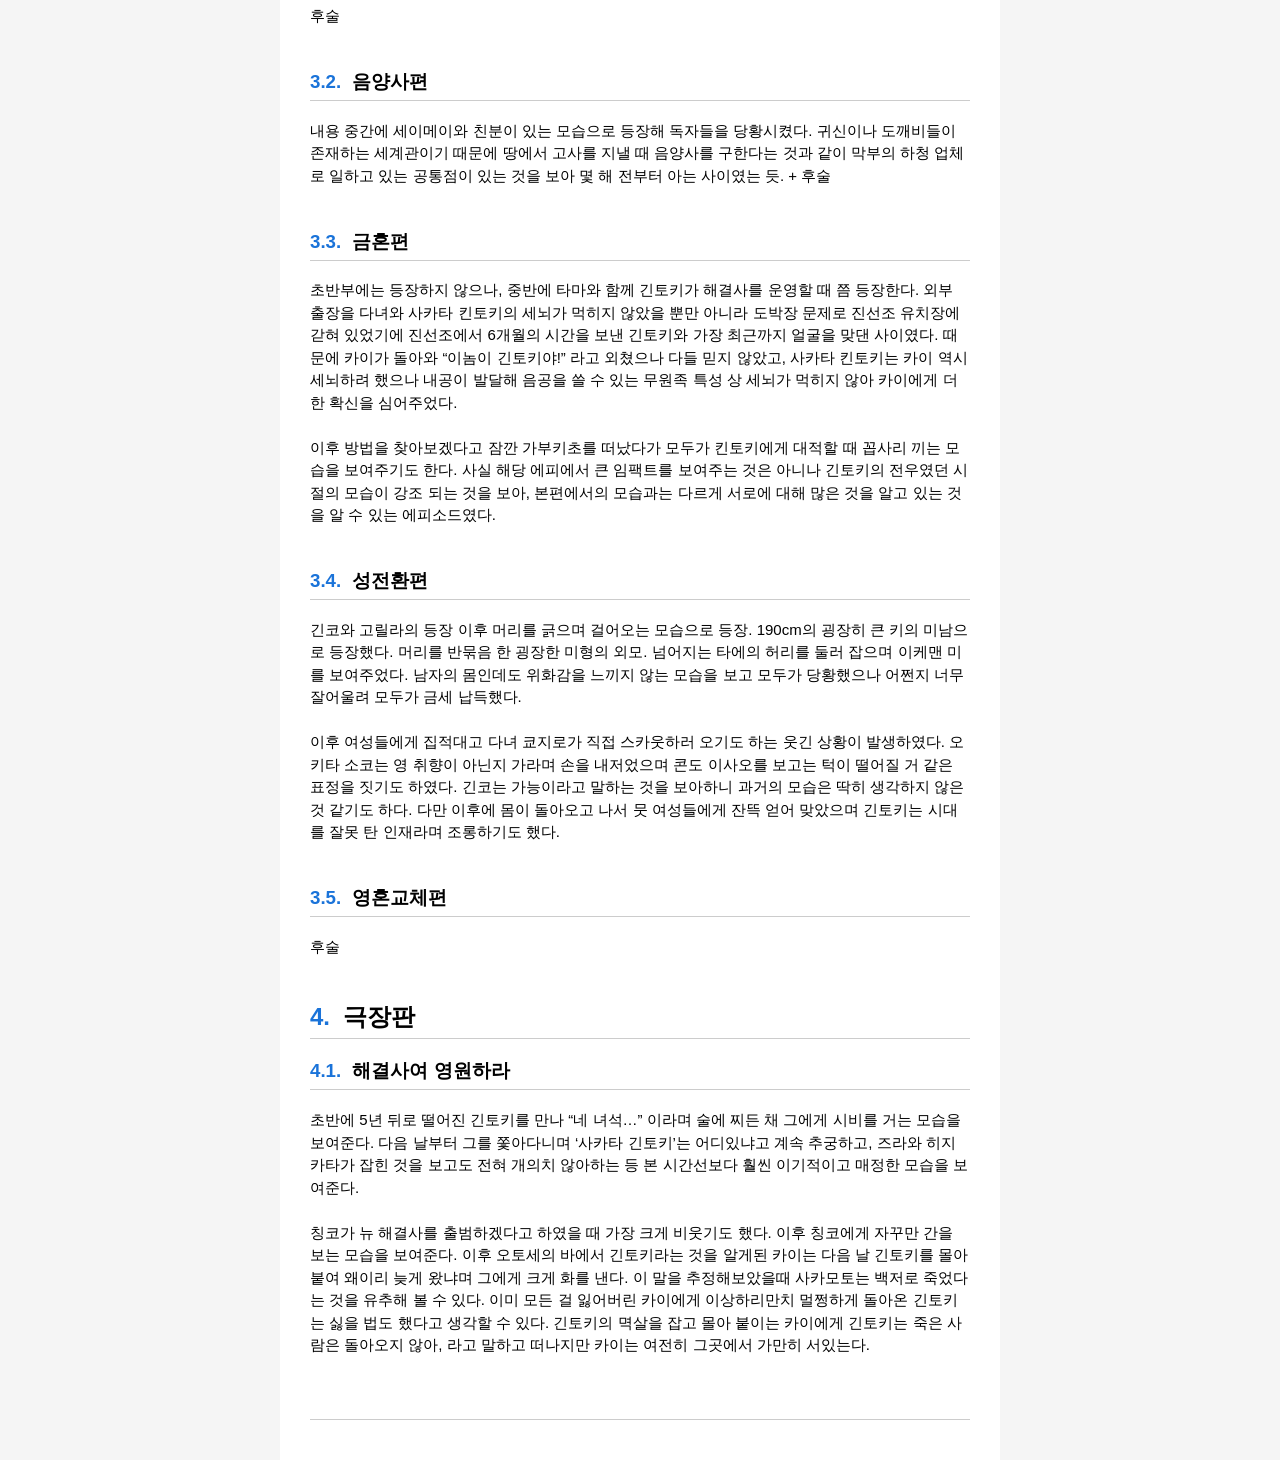
==== commit daf78c61: "02" ====
--- a/plotline.html
+++ b/plotline.html
@@ -79,32 +79,32 @@
 </p>
 
 <h3>사천왕편</h3>
-<p><br><br></p>
+<p>후술<br><br></p>
 
 <h3>일국경성편</h3>
-<p><br><br></p>
+<p>후술<br><br></p>
 
 <h3>사신편</h3>
-<p><br><br></p>
+<p>후술<br><br></p>
 
 <h3>장군 암살편</h3>
-<p><br><br></p>
+<p>후술<br><br></p>
 
 <h3>안녕 진선조편</h3>
-<p><br><br></p>
+<p>사실 카이는 진선조와 큰 접점은 없는 캐릭터이나 카츠라나 긴토키 같은 양이지사 캐릭터들도 등장한 것을 보아 히지카타와의 인연으로 나왔다고 이야기하고 있다. 노부노부가 타에를 희롱할 때에 나서서 노부노부의 머리를 손날로 내려친다. 막부조차 경계하는 자산가이지만 양이지사로 의심 받는 상황에서는 굉장히 위험한 행동이었으나 카이는 그런 것은 신경쓰지 않는다고 답한다. 이후 히지카타가 담배가게 앞에서 불을 지피고 있을 떄 라이터를 빼앗으며 네 삶은 네가 지켜나가는 거야. 라고 말한다. + 후술<br><br></p>
 
 <h3>낙양결전편</h3>
-<p><br><br></p>
+<p>후술<br><br></p>
 
 <h3>은빛영혼편</h3>
-<p><br><br></p>
+<p>후술<br><br></p>
 
 <h2>일상</h2>
 <h3>우미보즈편</h3>
-<p><br><br></p>
+<p>후술<br><br></p>
 
 <h3>음양사편</h3>
-<p><br><br></p>
+<p>내용 중간에 세이메이와 친분이 있는 모습으로 등장해 독자들을 당황시켰다. 귀신이나 도깨비들이 존재하는 세계관이기 때문에 땅에서 고사를 지낼 때 음양사를 구한다는 것과 같이 막부의 하청 업체로 일하고 있는 공통점이 있는 것을 보아 몇 해 전부터 아는 사이였는 듯. + 후술<br><br></p>
 
 <h3>금혼편</h3>
 <p>
@@ -119,14 +119,13 @@
 </p>
 
 <h3>영혼교체편</h3>
-<p>
-</p>
+<p>후술<br><br></p>
 
 <h2>극장판</h2>
 <h3>해결사여 영원하라</h3>
 <p>
-초반에 5년 뒤로 떨어진 긴토키를 만나 “네 녀석…” 이라며 술에 찌든 채 그에게 시비를 거는 모습을 보여준다. 다음 날 부터 그를 쫓아다니며 ‘사카타 긴토키’는 어디있냐고 계속 추궁하고, 즈라와 히지카타가 잡힌 것을 보고도 전혀 개의치 않아하는 등 본 시간선보다 훨씬 이기적이고 매정한 모습을 보여준다.<br><br>
-칭코가 뉴 해결사를 출범하겠다고 하였을 때 가장 크게 비웃기도 했다. 이후 칭코에게 자꾸만 간을 보는 모습을 보여준다. 이후 오토세의 바에서 긴토키라는 것을 알게된 카이는 다음날 긴토키를 몰아 붙여 왜이리 늦게 왔냐며 그에게 크게 화를 낸다. 이 말을 추정해보았을때 사카모토는 백저로 죽었다는 것을 유추해 볼 수 있다. 이미 모든 걸 잃어버린 카이에게 이상하리만치 멀쩡하게 돌아온 긴토키는 싫을 법도 했다고 생각할 수 있다. 긴토키의 멱살을 잡고 몰아 붙이는 카이에게 긴토키는 죽은 사람은 돌아오지 않아, 라고 말하고 떠나지만 카이는 여전히 그곳에서 가만히 서있는다.<br><br>
+초반에 5년 뒤로 떨어진 긴토키를 만나 “네 녀석…” 이라며 술에 찌든 채 그에게 시비를 거는 모습을 보여준다. 다음 날부터 그를 쫓아다니며 ‘사카타 긴토키’는 어디있냐고 계속 추궁하고, 즈라와 히지카타가 잡힌 것을 보고도 전혀 개의치 않아하는 등 본 시간선보다 훨씬 이기적이고 매정한 모습을 보여준다.<br><br>
+칭코가 뉴 해결사를 출범하겠다고 하였을 때 가장 크게 비웃기도 했다. 이후 칭코에게 자꾸만 간을 보는 모습을 보여준다. 이후 오토세의 바에서 긴토키라는 것을 알게된 카이는 다음 날 긴토키를 몰아 붙여 왜이리 늦게 왔냐며 그에게 크게 화를 낸다. 이 말을 추정해보았을때 사카모토는 백저로 죽었다는 것을 유추해 볼 수 있다. 이미 모든 걸 잃어버린 카이에게 이상하리만치 멀쩡하게 돌아온 긴토키는 싫을 법도 했다고 생각할 수 있다. 긴토키의 멱살을 잡고 몰아 붙이는 카이에게 긴토키는 죽은 사람은 돌아오지 않아, 라고 말하고 떠나지만 카이는 여전히 그곳에서 가만히 서있는다.<br><br>
 </p>
 
 <section class="footnotes-section">
--- a/style.css
+++ b/style.css
@@ -125,8 +125,8 @@
 .quote-box {
   display: inline-block;
   border: 2px dashed #bfbfbf;
-  border-left: 6px solid #7bc67b;
-  background: #e6e6e6;
+  border-left: 6px solid #4a86e8;
+  background: #f3f3f3;
   padding: 12px 24px;
   margin: 4px 0;
   font-size: 17px;
@@ -400,7 +400,7 @@
 }
 
 .char-title {
-  background: #bb4052;
+  background: #983327;
   text-align: center;
   padding: 10px;
   color: #fff6f3;
@@ -462,7 +462,7 @@
 
 .info-label {
   width: 28%;
-  background: #bb4052;
+  background: #983327;
   padding: 8px;
   font-weight: bold;
   text-align: center;
@@ -525,7 +525,7 @@
   text-align: center;
   font-weight: bold;
   padding: 8px;
-  background: #bb4052;
+  background: #983327;
   color: #fff6f3;
   border-top: 1px solid #b5b5b5;
 }
@@ -571,7 +571,7 @@
   margin-top: 4px;
   padding: 3px 4px;
   border-radius: 4px;
-  background: #e01e1e;
+  background: #15b;
   color: #fefafb;
   font-weight: bold;
 }
@@ -599,13 +599,18 @@
 }
 
 .navbox-section-01 {
-  background: #fd5378;
+  background: #425a88;
   color: white;
 }
 
 .navbox-section-02 {
-  background: #f59974;
-  color: #222;
+  background: #871b4d;
+  color: #ee2222;
+}
+
+.navbox-section-03 {
+  background: #333333;
+  color: white;
 }
 
 .navbox-table a {
